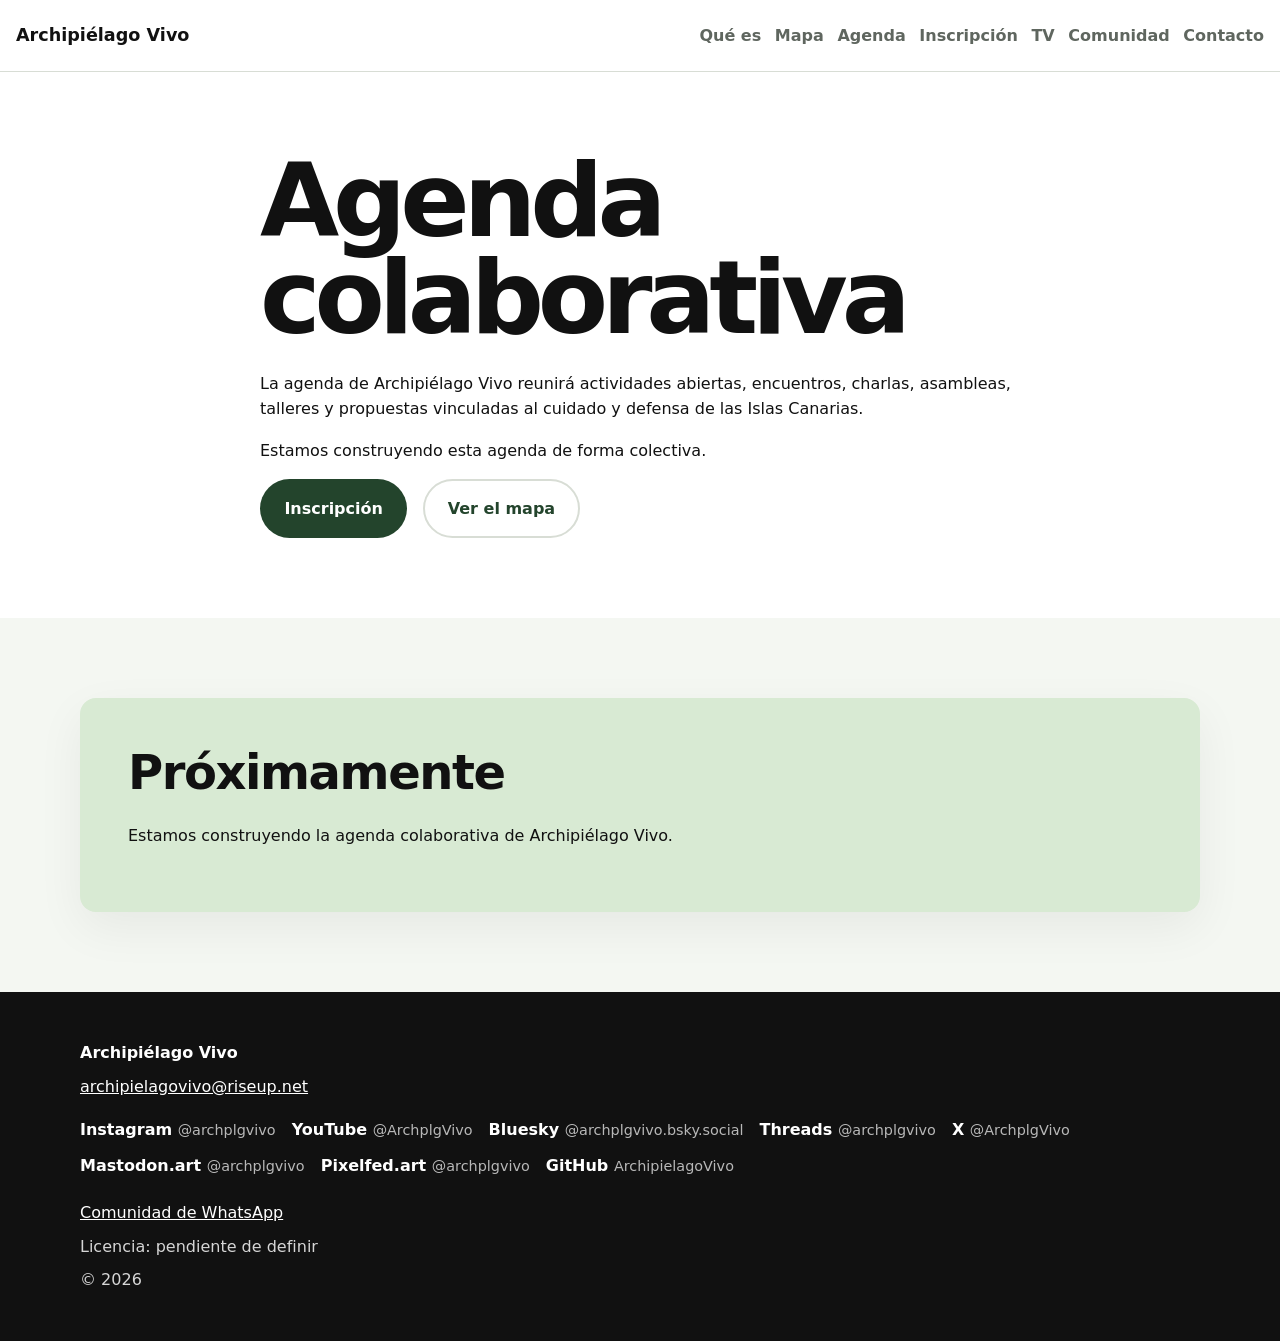
==== agenda.html @ d12ba1c1 "v2 con estadisticas" ====
<!doctype html>
<html lang="es">
<head>
  <meta charset="utf-8" />
  <meta name="viewport" content="width=device-width, initial-scale=1" />

  <title>Agenda colaborativa | Archipiélago Vivo</title>
  <meta
    name="description"
    content="Agenda colaborativa de Archipiélago Vivo para reunir actividades abiertas, encuentros, charlas, asambleas, talleres y propuestas en las Islas Canarias."
  />

  <link rel="canonical" href="https://archipielagovivo.org/agenda.html" />

  <link rel="icon" href="/favicon.ico" sizes="any" />
  <link rel="icon" type="image/png" sizes="32x32" href="/favicon-32x32.png" />
  <link rel="icon" type="image/png" sizes="16x16" href="/favicon-16x16.png" />
  <link rel="apple-touch-icon" sizes="180x180" href="/apple-touch-icon.png" />
  <link rel="manifest" href="/site.webmanifest" />
  <meta name="theme-color" content="#ffffff" />
  <script src="/analytics.js" defer></script>

  <link rel="stylesheet" href="styles.css" />
</head>

<body>
  <header class="site-header">
    <a class="brand" href="/" aria-label="Inicio de Archipiélago Vivo">
      Archipiélago Vivo
    </a>

    <button
      class="menu-toggle"
      type="button"
      aria-expanded="false"
      aria-controls="main-nav"
    >
      <span class="sr-only">Abrir menú</span>
      ☰
    </button>

    <nav id="main-nav" class="main-nav" aria-label="Navegación principal">
      <a href="/#que-es">Qué es</a>
      <a href="/mapa.html">Mapa</a>
      <a href="/agenda.html" aria-current="page">Agenda</a>
      <a href="https://inscripcion.archipielagovivo.org/">Inscripción</a>
      <a href="https://tv.archipielagovivo.org/">TV</a>
      <a href="https://chat.whatsapp.com/HhhMOfygVpe51BZMyk6mzS" target="_blank" rel="noopener noreferrer">Comunidad</a>
      <a href="#contacto">Contacto</a>
    </nav>
  </header>

  <main>
    <section class="section">
      <div class="container narrow">
        <h1>Agenda colaborativa</h1>

        <p>
          La agenda de Archipiélago Vivo reunirá actividades abiertas,
          encuentros, charlas, asambleas, talleres y propuestas vinculadas al
          cuidado y defensa de las Islas Canarias.
        </p>

        <p>
          Estamos construyendo esta agenda de forma colectiva.
        </p>

        <div class="button-group">
          <a class="button button-primary" href="https://inscripcion.archipielagovivo.org/">
            Inscripción
          </a>
          <a class="button button-secondary" href="/mapa.html">
            Ver el mapa
          </a>
        </div>
      </div>
    </section>

    <section class="section section-muted">
      <div class="container">
        <div class="notice">
          <h2>Próximamente</h2>
          <p>
            Estamos construyendo la agenda colaborativa de Archipiélago Vivo.
          </p>
        </div>
      </div>
    </section>
  </main>

  <footer id="contacto" class="site-footer">
    <div class="container footer-content">
      <p><strong>Archipiélago Vivo</strong></p>

      <p>
        <a href="mailto:archipielagovivo@riseup.net">
          archipielagovivo@riseup.net
        </a>
      </p>

      <div class="footer-social" aria-label="Redes sociales de Archipiélago Vivo">
        <a href="https://www.instagram.com/archplgvivo/" target="_blank" rel="me noopener noreferrer">Instagram <span>@archplgvivo</span></a>
        <a href="https://www.youtube.com/@ArchplgVivo" target="_blank" rel="noopener noreferrer">YouTube <span>@ArchplgVivo</span></a>
        <a href="https://bsky.app/profile/archplgvivo.bsky.social" target="_blank" rel="me noopener noreferrer">Bluesky <span>@archplgvivo.bsky.social</span></a>
        <a href="https://www.threads.com/@archplgvivo" target="_blank" rel="noopener noreferrer">Threads <span>@archplgvivo</span></a>
        <a href="https://x.com/ArchplgVivo" target="_blank" rel="noopener noreferrer">X <span>@ArchplgVivo</span></a>
        <a href="https://mastodon.art/@archplgvivo" target="_blank" rel="me noopener noreferrer">Mastodon.art <span>@archplgvivo</span></a>
        <a href="https://pixelfed.art/archplgvivo" target="_blank" rel="me noopener noreferrer">Pixelfed.art <span>@archplgvivo</span></a>
        <a href="https://github.com/ArchipielagoVivo" target="_blank" rel="noopener noreferrer">GitHub <span>ArchipielagoVivo</span></a>
      </div>

      <p class="footer-community">
        <a href="https://chat.whatsapp.com/HhhMOfygVpe51BZMyk6mzS" target="_blank" rel="noopener noreferrer">Comunidad de WhatsApp</a>
      </p>

      <p>Licencia: pendiente de definir</p>
      <p>© 2026</p>
    </div>
  </footer>

  <script>
    const menuButton = document.querySelector(".menu-toggle");
    const nav = document.querySelector("#main-nav");

    menuButton.addEventListener("click", () => {
      const isOpen = menuButton.getAttribute("aria-expanded") === "true";
      menuButton.setAttribute("aria-expanded", String(!isOpen));
      nav.classList.toggle("is-open");
    });
  </script>
</body>
</html>
---- styles.css ----
:root {
  --color-bg: #ffffff;
  --color-text: #111111;
  --color-muted: #5f665f;
  --color-soft: #f4f7f2;
  --color-primary: #d8ead3;
  --color-primary-dark: #23442c;
  --color-border: #d8ddd5;

  --font-base: system-ui, -apple-system, BlinkMacSystemFont, "Segoe UI", sans-serif;

  --container: 1120px;
  --radius: 1rem;
  --shadow: 0 1rem 3rem rgba(0, 0, 0, 0.06);
}

* {
  box-sizing: border-box;
}

html {
  scroll-behavior: smooth;
}

body {
  margin: 0;
  font-family: var(--font-base);
  color: var(--color-text);
  background: var(--color-bg);
  line-height: 1.6;
}

a {
  color: inherit;
}

a:focus-visible,
button:focus-visible {
  outline: 3px solid var(--color-primary-dark);
  outline-offset: 4px;
}

.container {
  width: min(100% - 2rem, var(--container));
  margin-inline: auto;
}

.narrow {
  max-width: 760px;
}

.site-header {
  position: sticky;
  top: 0;
  z-index: 10;
  display: flex;
  align-items: center;
  justify-content: space-between;
  gap: 1.5rem;
  min-height: 72px;
  padding: 0 1rem;
  background: rgba(255, 255, 255, 0.94);
  border-bottom: 1px solid var(--color-border);
  backdrop-filter: blur(10px);
}

.brand {
  font-weight: 750;
  font-size: 1.1rem;
  text-decoration: none;
}

.main-nav {
  display: flex;
  gap: 0.85rem;
  align-items: center;
}

.main-nav a {
  text-decoration: none;
  color: var(--color-muted);
  font-weight: 600;
  white-space: nowrap;
}

.main-nav a:hover {
  color: var(--color-text);
}

.menu-toggle {
  display: none;
  border: 1px solid var(--color-border);
  background: var(--color-bg);
  border-radius: 0.5rem;
  padding: 0.5rem 0.7rem;
  font-size: 1.3rem;
  cursor: pointer;
}

.hero {
  min-height: calc(100vh - 72px);
  display: grid;
  place-items: center;
  padding: 4rem 0;
  background: linear-gradient(180deg, var(--color-soft), #ffffff);
}

.hero-content {
  max-width: 900px;
}

.eyebrow {
  color: var(--color-primary-dark);
  font-weight: 700;
  margin-bottom: 1rem;
}

h1,
h2,
h3,
p {
  margin-top: 0;
}

h1 {
  font-size: clamp(3rem, 8vw, 6.5rem);
  line-height: 0.95;
  letter-spacing: -0.06em;
  margin-bottom: 1.5rem;
}

h2 {
  font-size: clamp(2rem, 4vw, 3rem);
  line-height: 1.1;
  letter-spacing: -0.03em;
  margin-bottom: 1.5rem;
}

h3 {
  font-size: 1.25rem;
  margin-bottom: 0.5rem;
}

.hero-text {
  max-width: 760px;
  font-size: clamp(1.25rem, 2vw, 1.6rem);
  color: var(--color-muted);
  margin-bottom: 2rem;
}

.section {
  padding: 5rem 0;
}

.section-muted {
  background: var(--color-soft);
}

.cards {
  display: grid;
  grid-template-columns: repeat(4, 1fr);
  gap: 1rem;
}

.card {
  min-height: 180px;
  padding: 1.5rem;
  background: #ffffff;
  border: 1px solid var(--color-border);
  border-radius: var(--radius);
}

.card p {
  color: var(--color-muted);
}

.card-link {
  color: inherit;
  text-decoration: none;
}

.card-link:hover {
  border-color: var(--color-primary-dark);
}

.notice {
  padding: clamp(1.5rem, 4vw, 3rem);
  background: var(--color-primary);
  border-radius: var(--radius);
  box-shadow: var(--shadow);
}

.notice p {
  max-width: 720px;
}

.cta {
  text-align: center;
}

.button-group {
  display: flex;
  flex-wrap: wrap;
  gap: 1rem;
}

.button-group.center {
  justify-content: center;
}

.button {
  display: inline-flex;
  align-items: center;
  justify-content: center;
  min-height: 56px;
  padding: 0.9rem 1.4rem;
  border-radius: 999px;
  font-weight: 750;
  text-decoration: none;
  border: 2px solid transparent;
}

.button-primary {
  background: var(--color-primary-dark);
  color: #ffffff;
}

.button-primary:hover {
  background: #14291a;
}

.button-secondary {
  background: #ffffff;
  color: var(--color-primary-dark);
  border-color: var(--color-border);
}

.button-secondary:hover {
  border-color: var(--color-primary-dark);
}

.site-footer {
  padding: 3rem 0;
  background: #111111;
  color: #ffffff;
}

.footer-content {
  display: grid;
  gap: 0.5rem;
}

.footer-content p {
  margin: 0;
  color: #d6d6d6;
}

.footer-content strong {
  color: #ffffff;
}

.footer-content a {
  color: #ffffff;
}

.footer-social {
  display: flex;
  flex-wrap: wrap;
  gap: 0.65rem 1rem;
  margin: 0.6rem 0;
}

.footer-social a {
  display: inline-flex;
  gap: 0.35rem;
  align-items: baseline;
  text-decoration: none;
  font-weight: 700;
}

.footer-social a:hover {
  text-decoration: underline;
}

.footer-social span {
  color: #b8b8b8;
  font-size: 0.9rem;
  font-weight: 500;
}

.footer-community {
  margin-top: 0.25rem !important;
}

.action-grid-compact .action-card {
  min-height: 190px;
}

.sr-only {
  position: absolute;
  width: 1px;
  height: 1px;
  overflow: hidden;
  clip: rect(0, 0, 0, 0);
  white-space: nowrap;
}

@media (max-width: 900px) {
  .cards {
    grid-template-columns: repeat(2, 1fr);
  }
}

@media (max-width: 860px) {
  .menu-toggle {
    display: inline-flex;
  }

  .main-nav {
    position: absolute;
    top: 72px;
    left: 0;
    right: 0;
    display: none;
    flex-direction: column;
    align-items: stretch;
    gap: 0;
    background: #ffffff;
    border-bottom: 1px solid var(--color-border);
  }

  .main-nav.is-open {
    display: flex;
  }

  .main-nav a {
    padding: 1rem;
    border-top: 1px solid var(--color-border);
  }
}

@media (max-width: 720px) {
  .hero {
    min-height: auto;
    padding: 5rem 0 4rem;
  }

  .cards {
    grid-template-columns: 1fr;
  }

  .button {
    width: 100%;
  }

  .section {
    padding: 4rem 0;
  }
}

@media (prefers-reduced-motion: reduce) {
  html {
    scroll-behavior: auto;
  }
}

/* mapa */
.map-container {
  overflow: hidden;
  border: 1px solid var(--color-border);
  border-radius: var(--radius);
  background: #ffffff;
}

.map-container iframe {
  display: block;
  width: 100%;
  min-height: 420px;
  border: 0;
}

.map-link {
  margin-top: 1rem;
}

@media (max-width: 720px) {
  .map-container iframe {
    height: 460px;
  }
}

/* participa */
.qr-section {
  text-align: center;
}

.qr-image {
  display: block;
  width: min(100%, 280px);
  height: auto;
  margin: 1rem auto;
  border-radius: var(--radius);
}


.action-grid {
  display: grid;
  grid-template-columns: repeat(3, 1fr);
  gap: 1rem;
  margin-top: 2rem;
}

.action-card {
  display: flex;
  flex-direction: column;
  gap: 0.6rem;
  min-height: 210px;
  padding: 1.5rem;
  background: #ffffff;
  border: 1px solid var(--color-border);
  border-radius: var(--radius);
  text-decoration: none;
  box-shadow: none;
}

.action-card:hover {
  border-color: var(--color-primary-dark);
}

.action-card strong {
  font-size: 1.15rem;
  line-height: 1.25;
}

.action-card span:last-child {
  color: var(--color-muted);
}

.action-kicker {
  width: fit-content;
  padding: 0.25rem 0.6rem;
  border-radius: 999px;
  background: var(--color-primary);
  color: var(--color-primary-dark);
  font-size: 0.85rem;
  font-weight: 700;
}

@media (max-width: 900px) {
  .action-grid {
    grid-template-columns: repeat(2, 1fr);
  }
}

@media (max-width: 720px) {
  .action-grid {
    grid-template-columns: 1fr;
  }

  .action-card {
    min-height: auto;
  }
}
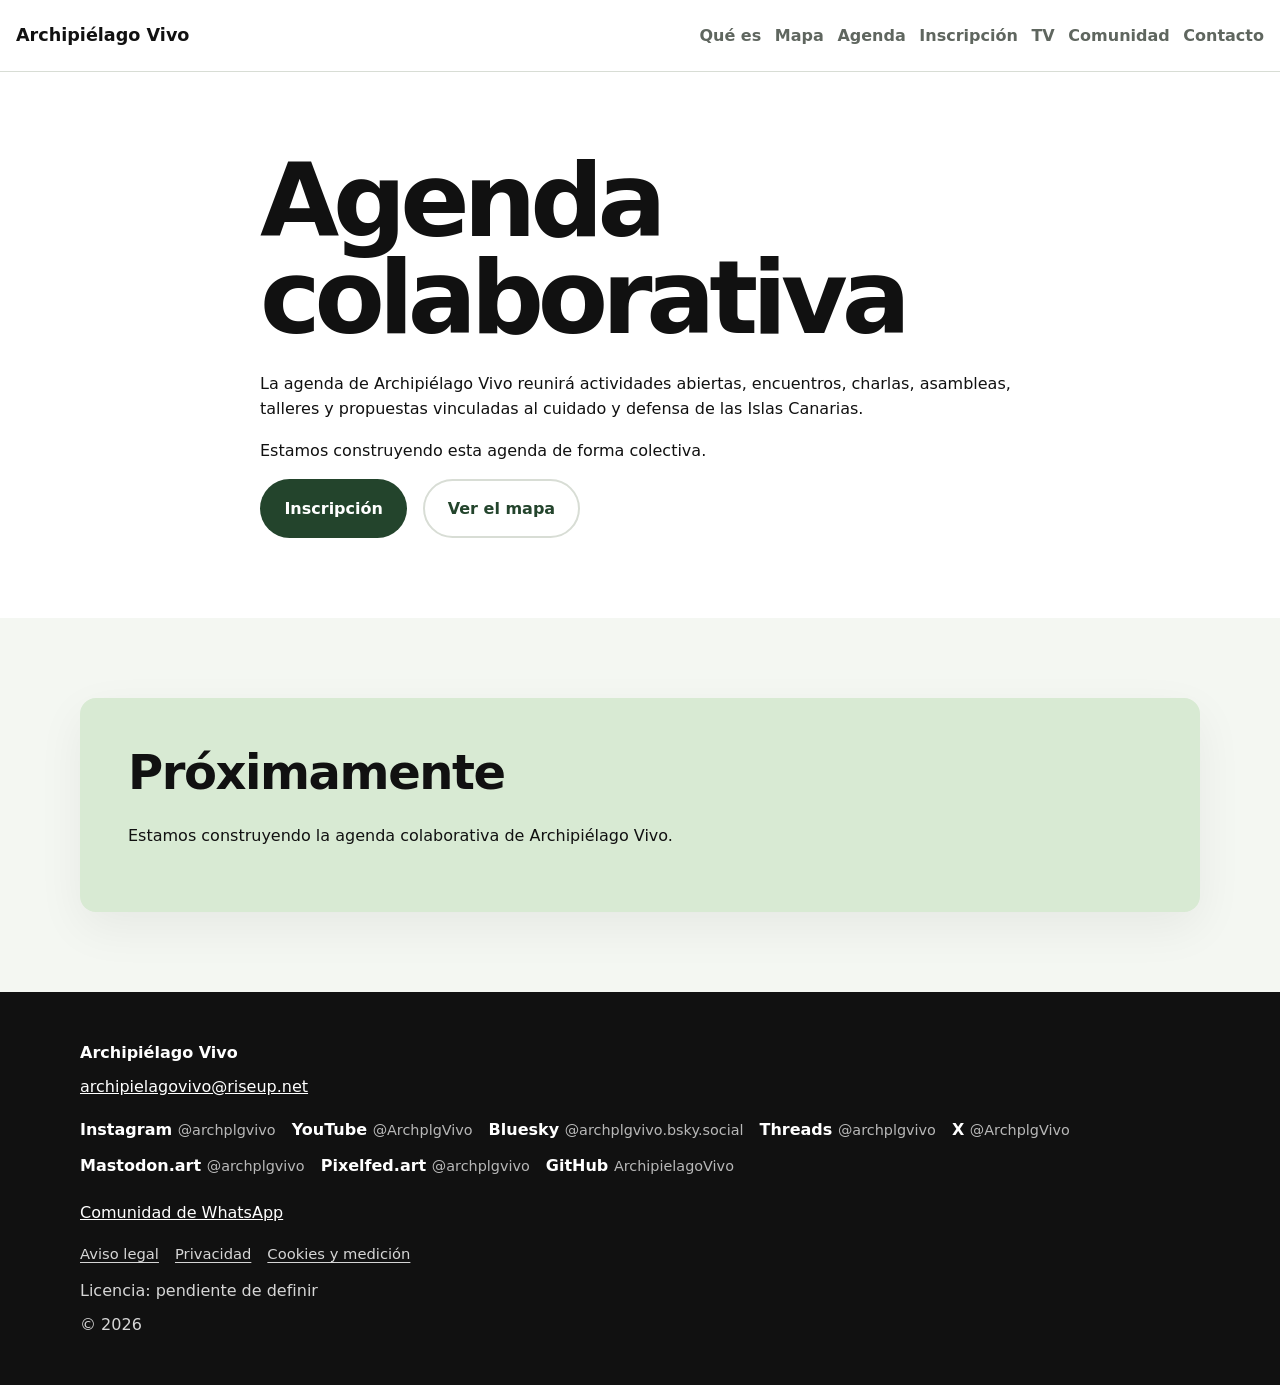
==== commit 5b9f9b01: "legalidad añadida" ====
--- a/agenda.html
+++ b/agenda.html
@@ -92,11 +92,7 @@
     <div class="container footer-content">
       <p><strong>Archipiélago Vivo</strong></p>
 
-      <p>
-        <a href="mailto:archipielagovivo@riseup.net">
-          archipielagovivo@riseup.net
-        </a>
-      </p>
+      <p><a href="mailto:archipielagovivo@riseup.net">archipielagovivo@riseup.net</a></p>
 
       <div class="footer-social" aria-label="Redes sociales de Archipiélago Vivo">
         <a href="https://www.instagram.com/archplgvivo/" target="_blank" rel="me noopener noreferrer">Instagram <span>@archplgvivo</span></a>
@@ -109,9 +105,13 @@
         <a href="https://github.com/ArchipielagoVivo" target="_blank" rel="noopener noreferrer">GitHub <span>ArchipielagoVivo</span></a>
       </div>
 
-      <p class="footer-community">
-        <a href="https://chat.whatsapp.com/HhhMOfygVpe51BZMyk6mzS" target="_blank" rel="noopener noreferrer">Comunidad de WhatsApp</a>
-      </p>
+      <p class="footer-community"><a href="https://chat.whatsapp.com/HhhMOfygVpe51BZMyk6mzS" target="_blank" rel="noopener noreferrer">Comunidad de WhatsApp</a></p>
+
+      <nav class="footer-legal" aria-label="Información legal">
+        <a href="/aviso-legal.html">Aviso legal</a>
+        <a href="/privacidad.html">Privacidad</a>
+        <a href="/cookies.html">Cookies y medición</a>
+      </nav>
 
       <p>Licencia: pendiente de definir</p>
       <p>© 2026</p>
--- a/styles.css
+++ b/styles.css
@@ -460,4 +460,192 @@
   .action-card {
     min-height: auto;
   }
-}+}
+
+/* legal */
+.legal-hero {
+  padding: 5.5rem 0 3.5rem;
+  background: linear-gradient(180deg, var(--color-soft), #ffffff);
+  border-bottom: 1px solid var(--color-border);
+}
+
+.legal-hero h1 {
+  font-size: clamp(2.8rem, 7vw, 5.5rem);
+  margin-bottom: 1.25rem;
+}
+
+.legal-lead {
+  max-width: 760px;
+  font-size: clamp(1.15rem, 2vw, 1.4rem);
+  color: var(--color-muted);
+}
+
+.legal-updated {
+  margin: 1.5rem 0 0;
+  color: var(--color-muted);
+  font-size: 0.95rem;
+}
+
+.legal-page {
+  padding-top: 3rem;
+}
+
+.legal-layout {
+  display: grid;
+  grid-template-columns: minmax(210px, 260px) minmax(0, 760px);
+  gap: clamp(2rem, 5vw, 5rem);
+  justify-content: center;
+  align-items: start;
+}
+
+.legal-sidebar {
+  position: sticky;
+  top: 96px;
+  padding: 1.25rem;
+  border: 1px solid var(--color-border);
+  border-radius: var(--radius);
+  background: var(--color-soft);
+}
+
+.legal-sidebar-title {
+  margin: 0 0 0.65rem;
+  font-size: 0.82rem;
+  font-weight: 800;
+  letter-spacing: 0.06em;
+  text-transform: uppercase;
+  color: var(--color-primary-dark);
+}
+
+.legal-sidebar nav,
+.legal-related {
+  display: grid;
+  gap: 0.35rem;
+}
+
+.legal-sidebar a {
+  color: var(--color-muted);
+  text-decoration: none;
+  line-height: 1.35;
+}
+
+.legal-sidebar a:hover {
+  color: var(--color-text);
+  text-decoration: underline;
+}
+
+.legal-related {
+  margin-top: 1.25rem;
+  padding-top: 1.25rem;
+  border-top: 1px solid var(--color-border);
+}
+
+.legal-content {
+  min-width: 0;
+}
+
+.legal-section {
+  padding-bottom: 2.8rem;
+  margin-bottom: 2.8rem;
+  border-bottom: 1px solid var(--color-border);
+  scroll-margin-top: 100px;
+}
+
+.legal-section:last-child {
+  padding-bottom: 0;
+  margin-bottom: 0;
+  border-bottom: 0;
+}
+
+.legal-section h2 {
+  font-size: clamp(1.7rem, 3vw, 2.3rem);
+  margin-bottom: 1.1rem;
+}
+
+.legal-section h3 {
+  margin-top: 1.8rem;
+  font-size: 1.15rem;
+}
+
+.legal-section p,
+.legal-section li {
+  color: #303530;
+}
+
+.legal-section ul {
+  padding-left: 1.3rem;
+}
+
+.legal-section li + li {
+  margin-top: 0.45rem;
+}
+
+.legal-section code {
+  overflow-wrap: anywhere;
+  padding: 0.08rem 0.3rem;
+  border-radius: 0.35rem;
+  background: var(--color-soft);
+  font-size: 0.92em;
+}
+
+.legal-note {
+  margin: 1.5rem 0;
+  padding: 1.1rem 1.25rem;
+  border-left: 4px solid var(--color-primary-dark);
+  border-radius: 0 var(--radius) var(--radius) 0;
+  background: var(--color-primary);
+  color: #1d2d20;
+}
+
+.legal-code-list {
+  line-height: 2;
+}
+
+.legal-contact-button {
+  width: auto;
+  max-width: 100%;
+  overflow-wrap: anywhere;
+}
+
+.footer-legal {
+  display: flex;
+  flex-wrap: wrap;
+  gap: 0.4rem 1rem;
+  margin: 0.55rem 0 0.25rem;
+}
+
+.footer-legal a {
+  color: #d6d6d6;
+  font-size: 0.92rem;
+  text-decoration: underline;
+  text-underline-offset: 0.18em;
+}
+
+.footer-legal a:hover {
+  color: #ffffff;
+}
+
+@media (max-width: 860px) {
+  .legal-layout {
+    grid-template-columns: 1fr;
+    gap: 2rem;
+  }
+
+  .legal-sidebar {
+    position: static;
+  }
+
+  .legal-sidebar nav {
+    grid-template-columns: repeat(2, minmax(0, 1fr));
+    gap: 0.55rem 1rem;
+  }
+}
+
+@media (max-width: 560px) {
+  .legal-hero {
+    padding: 4rem 0 2.5rem;
+  }
+
+  .legal-sidebar nav {
+    grid-template-columns: 1fr;
+  }
+}
